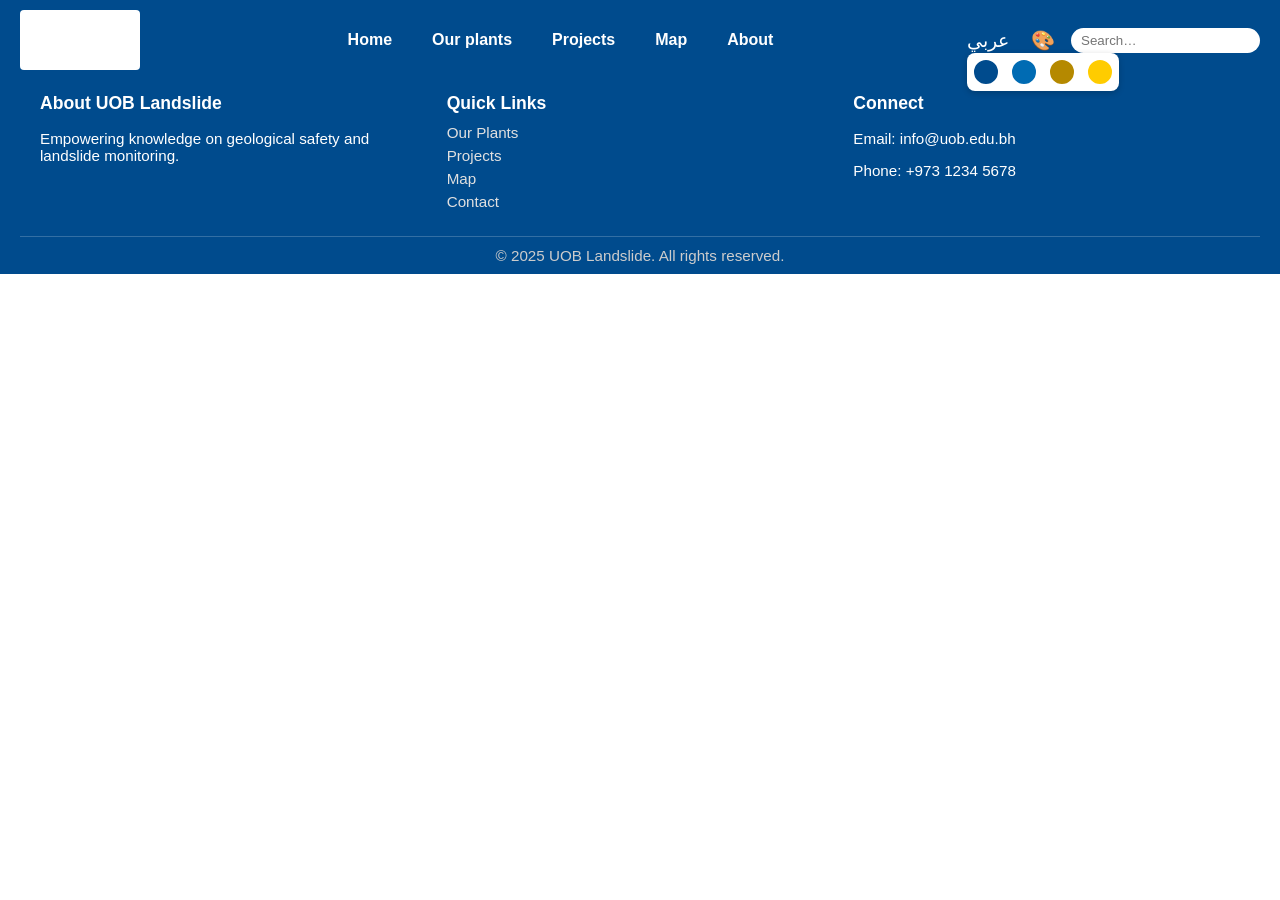
==== about.html @ db5e5511 "nav bar" ====
<!DOCTYPE html>
<html lang="en">
<head>
    <meta charset="UTF-8">
    <meta name="viewport" content="width=device-width, initial-scale=1.0">
    <title>About</title>
    <link rel="stylesheet" href="styles.css">
</head>
<body>
    <nav>
    <div class="logo-space" title="Logo"></div>
    <ul>
      <li><a href="home.html">Home</a></li>
      <li><a href="ourPlants.html">Our plants</a></li>
      <li><a href="projects.html">Projects</a></li>
      <li><a href="map.html">Map</a></li>
      <li><a href="about.html">About</a></li>
    </ul>
    <div class="controls">
      <button class="arabic-btn" onclick="translate()">عربي</button>
      <div class="dropdown">
        <button class="theme-btn" id="theme-btn">🎨</button>
        <div class="theme-picker" id="theme-picker">
          <div class="theme-option" data-theme="default"></div>
          <div class="theme-option" data-theme="dark"></div>
          <div class="theme-option" data-theme="solar"></div>
          <div class="theme-option" data-theme="highcontrast"></div>
        </div>
      </div>
      <input type="search" placeholder="Search…">
    </div>
  </nav>


  <footer>
    <div class="footer-container">
      <div class="footer-column">
        <h4>About UOB Landslide</h4>
        <p>Empowering knowledge on geological safety and landslide monitoring.</p>
      </div>
      <div class="footer-column">
        <h4>Quick Links</h4>
        <ul>
          <li><a href="#">Our Plants</a></li>
          <li><a href="#">Projects</a></li>
          <li><a href="#">Map</a></li>
          <li><a href="#">Contact</a></li>
        </ul>
      </div>
      <div class="footer-column">
        <h4>Connect</h4>
        <p>Email: info@uob.edu.bh</p>
        <p>Phone: +973 1234 5678</p>
      </div>
    </div>
    <div class="footer-bottom">
      &copy; 2025 UOB Landslide. All rights reserved.
    </div>
  </footer>
</body>
</html>
---- styles.css ----
:root {
  --bg:#fff; --fg:#000; --accent:#004b8d; --font:Arial, sans-serif;
}
[data-theme="dark"] {
  --bg:#1e1e1e; --fg:#f1f1f1; --accent:#006bb3; --font:'Segoe UI',sans-serif;
}
[data-theme="solar"] {
  --bg:#fdf6e3; --fg:#657b83; --accent:#b58900; --font:Georgia, serif;
}
[data-theme="highcontrast"] {
  --bg:#000; --fg:#fff; --accent:#ffcc00; --font:Verdana, sans-serif;
}

body {
  margin:0;
  font-family:var(--font);
  background:var(--bg);
  color:var(--fg);
}

nav {
  position:fixed;
  top:0; left:0; right:0;
  background:var(--accent);
  padding:10px 20px;
  display:flex;
  align-items:center;
  z-index:100;
}

.logo-space {
  width:120px; height:60px;
  background:#fff;
  border-radius:4px;
  margin-right:20px;
}

nav ul {
  flex:1;
  display:flex;
  justify-content:center;
  gap:40px;
  margin:0;
  padding:0;
  list-style:none;
}

nav a {
  color:#fff;
  text-decoration:none;
  font-weight:bold;
}

.controls {
  display:flex;
  align-items:center;
  gap:10px;
}

.dropdown {
  position:relative;
}

.arabic-btn, .theme-btn {
  background:none;
  border:none;
  color:#fff;
  font-size:1.2rem;
  cursor:pointer;
}

.theme-picker {
  display:none;
  position:absolute;
  top:100%;
  left:50%;
  transform:translateX(-50%);
  background:#fff;
  padding:5px;
  border-radius:8px;
  box-shadow:0 2px 6px rgba(0,0,0,0.2);
  gap:10px;
  white-space:nowrap;
  display:flex;
  z-index:999;
}

.theme-picker.active {
  display:flex;
}

.theme-option {
  width:24px; height:24px;
  border-radius:50%;
  cursor:pointer;
  border:2px solid #fff;
}
.theme-option[data-theme="default"] { background:#004b8d; }
.theme-option[data-theme="dark"] { background:#006bb3; }
.theme-option[data-theme="solar"] { background:#b58900; }
.theme-option[data-theme="highcontrast"] { background:#ffcc00; }

.controls input[type="search"] {
  padding:5px 10px;
  border:none;
  border-radius:20px;
}

header {
  position:relative;
  height:90vh;
  margin-top:60px;
  overflow:hidden;
}
header::before {
  content:"";
  position:absolute;
  left:0; top:0; bottom:0;
  width:8px;
  background:var(--accent);
}
.slide {
  position:absolute;
  top:0; left:0;
  width:100%; height:100%;
  background-size:cover;
  background-position:center;
  opacity:0;
  transition:opacity 1s ease;
  display:flex;
  align-items:flex-end;
  justify-content:flex-end;
}
.slide.active {
  opacity:1;
}
.slide .text {
  margin:20px;
  color:#fff;
  font-size:2rem;
  border-radius:4px;
  text-shadow:0 0 3px rgba(0,0,0,0.5);
}

main {
  padding:20px;
}

@media(max-width:768px) {
  nav ul {
    gap:20px;
    flex-wrap:wrap;
  }
  .slide .text {
    font-size:1.5rem;
  }
}

footer {
  background: var(--accent);
  color: #fff;
  padding: 30px 20px 10px;
  margin-top: 40px;
  font-size: 0.95rem;
}
.footer-container {
  display: flex;
  flex-wrap: wrap;
  justify-content: space-between;
  gap: 20px;
  max-width: 1200px;
  margin: auto;
}
.footer-column {
  flex: 1 1 200px;
}
.footer-column h4 {
  margin-bottom: 10px;
  font-size: 1.1rem;
  color: #fff;
}
.footer-column ul {
  list-style: none;
  padding: 0;
  margin: 0;
}
.footer-column ul li {
  margin-bottom: 6px;
}
.footer-column ul li a {
  color: #e0e0e0;
  text-decoration: none;
}
.footer-column ul li a:hover {
  text-decoration: underline;
}
.footer-bottom {
  text-align: center;
  margin-top: 20px;
  border-top: 1px solid #ffffff33;
  padding-top: 10px;
  color: #ccc;
}
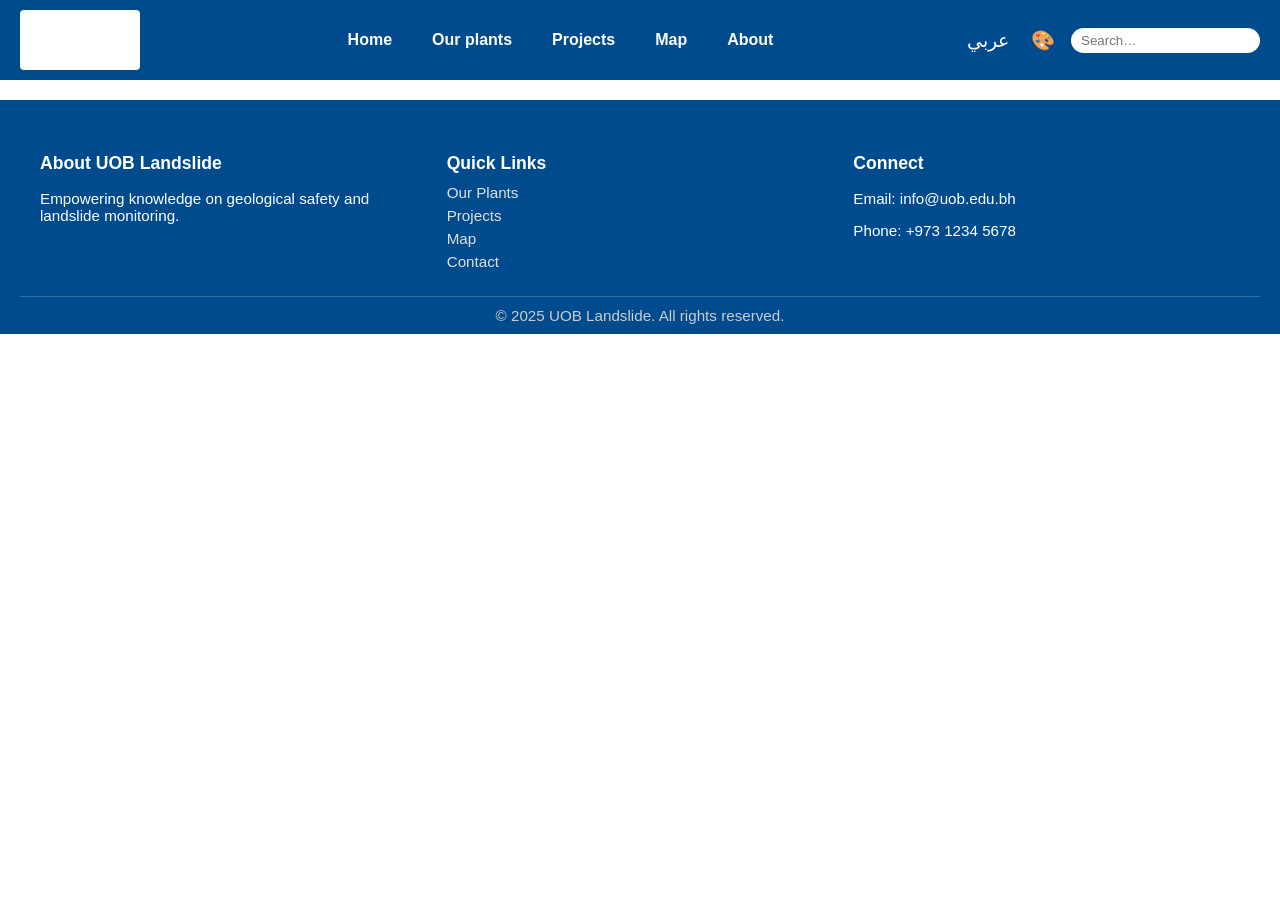
==== commit c9186241: "pages" ====
--- a/about.html
+++ b/about.html
@@ -1,13 +1,13 @@
 <!DOCTYPE html>
-<html lang="en">
+<html lang="en" data-theme="default">
 <head>
-    <meta charset="UTF-8">
-    <meta name="viewport" content="width=device-width, initial-scale=1.0">
-    <title>About</title>
-    <link rel="stylesheet" href="styles.css">
+  <meta charset="UTF-8" />
+  <meta name="viewport" content="width=device-width,initial-scale=1" />
+  <title>UOB Landslide</title>
+  <link rel="stylesheet" href="styles.css">
 </head>
 <body>
-    <nav>
+  <nav>
     <div class="logo-space" title="Logo"></div>
     <ul>
       <li><a href="home.html">Home</a></li>
@@ -30,7 +30,46 @@
       <input type="search" placeholder="Search…">
     </div>
   </nav>
+ 
+  <script>
 
+    // Theme dropdown behavior
+    const btn = document.getElementById('theme-btn');
+    const picker = document.getElementById('theme-picker');
+
+    if (btn && picker) {
+      btn.addEventListener('click', e => {
+        e.stopPropagation();
+        picker.classList.toggle('active');
+      });
+
+      document.addEventListener('click', e => {
+        if (!e.target.closest('.dropdown')) {
+          picker.classList.remove('active');
+        }
+      });
+
+      picker.addEventListener('click', e => {
+        const t = e.target.dataset.theme;
+        if (t) {
+          document.documentElement.setAttribute('data-theme', t);
+          localStorage.setItem('theme', t);
+          picker.classList.remove('active');
+        }
+      });
+    }
+
+    // Apply saved theme on load
+    window.addEventListener('DOMContentLoaded', () => {
+      const saved = localStorage.getItem('theme') || 'default';
+      document.documentElement.setAttribute('data-theme', saved);
+    });
+
+    // Placeholder translation logic
+    function translate() {
+      alert('Arabic translation logic goes here.');
+    }
+  </script>
 
   <footer>
     <div class="footer-container">
@@ -57,5 +96,6 @@
       &copy; 2025 UOB Landslide. All rights reserved.
     </div>
   </footer>
+
 </body>
-</html>+</html>
--- a/styles.css
+++ b/styles.css
@@ -1,168 +1,284 @@
 :root {
-  --bg:#fff; --fg:#000; --accent:#004b8d; --font:Arial, sans-serif;
-}
+  --bg: #fff;
+  --fg: #000;
+  --accent: #004b8d;
+  --font: Arial, sans-serif;
+}
+
 [data-theme="dark"] {
-  --bg:#1e1e1e; --fg:#f1f1f1; --accent:#006bb3; --font:'Segoe UI',sans-serif;
-}
+  --bg: #1e1e1e;
+  --fg: #f1f1f1;
+  --accent: #006bb3;
+  --font: 'Segoe UI', sans-serif;
+}
+
 [data-theme="solar"] {
-  --bg:#fdf6e3; --fg:#657b83; --accent:#b58900; --font:Georgia, serif;
-}
+  --bg: #fdf6e3;
+  --fg: #657b83;
+  --accent: #b58900;
+  --font: Georgia, serif;
+}
+
 [data-theme="highcontrast"] {
-  --bg:#000; --fg:#fff; --accent:#ffcc00; --font:Verdana, sans-serif;
+  --bg: #000;
+  --fg: #fff;
+  --accent: #ffcc00;
+  --font: Verdana, sans-serif;
 }
 
 body {
-  margin:0;
-  font-family:var(--font);
-  background:var(--bg);
-  color:var(--fg);
+  margin: 0;
+  font-family: var(--font);
+  background: var(--bg);
+  color: var(--fg);
 }
 
 nav {
-  position:fixed;
-  top:0; left:0; right:0;
-  background:var(--accent);
-  padding:10px 20px;
-  display:flex;
-  align-items:center;
-  z-index:100;
+  position: fixed;
+  top: 0;
+  left: 0;
+  right: 0;
+  background: var(--accent);
+  padding: 10px 20px;
+  display: flex;
+  align-items: center;
+  z-index: 100;
 }
 
 .logo-space {
-  width:120px; height:60px;
-  background:#fff;
-  border-radius:4px;
-  margin-right:20px;
+  width: 120px;
+  height: 60px;
+  background: #fff;
+  border-radius: 4px;
+  margin-right: 20px;
 }
 
 nav ul {
-  flex:1;
-  display:flex;
-  justify-content:center;
-  gap:40px;
-  margin:0;
-  padding:0;
-  list-style:none;
+  flex: 1;
+  display: flex;
+  justify-content: center;
+  gap: 40px;
+  margin: 0;
+  padding: 0;
+  list-style: none;
 }
 
 nav a {
-  color:#fff;
-  text-decoration:none;
-  font-weight:bold;
+  color: #fff;
+  text-decoration: none;
+  font-weight: bold;
 }
 
 .controls {
-  display:flex;
-  align-items:center;
-  gap:10px;
+  display: flex;
+  align-items: center;
+  gap: 10px;
 }
 
 .dropdown {
-  position:relative;
-}
-
-.arabic-btn, .theme-btn {
-  background:none;
-  border:none;
-  color:#fff;
-  font-size:1.2rem;
-  cursor:pointer;
+  position: relative;
+}
+
+.arabic-btn,
+.theme-btn {
+  background: none;
+  border: none;
+  color: #fff;
+  font-size: 1.2rem;
+  cursor: pointer;
 }
 
 .theme-picker {
-  display:none;
-  position:absolute;
-  top:100%;
-  left:50%;
-  transform:translateX(-50%);
-  background:#fff;
-  padding:5px;
-  border-radius:8px;
-  box-shadow:0 2px 6px rgba(0,0,0,0.2);
-  gap:10px;
-  white-space:nowrap;
-  display:flex;
-  z-index:999;
+  display: none;
+  position: absolute;
+  top: 100%;
+  left: 50%;
+  transform: translateX(-50%);
+  background: #fff;
+  padding: 5px;
+  border-radius: 8px;
+  box-shadow: 0 2px 6px rgba(0, 0, 0, 0.2);
+  gap: 10px;
+  white-space: nowrap;
+  z-index: 999;
 }
 
 .theme-picker.active {
-  display:flex;
+  display: flex;
 }
 
 .theme-option {
-  width:24px; height:24px;
-  border-radius:50%;
-  cursor:pointer;
-  border:2px solid #fff;
-}
-.theme-option[data-theme="default"] { background:#004b8d; }
-.theme-option[data-theme="dark"] { background:#006bb3; }
-.theme-option[data-theme="solar"] { background:#b58900; }
-.theme-option[data-theme="highcontrast"] { background:#ffcc00; }
+  width: 24px;
+  height: 24px;
+  border-radius: 50%;
+  cursor: pointer;
+  border: 2px solid #fff;
+}
+
+.theme-option[data-theme="default"] {
+  background: #004b8d;
+}
+.theme-option[data-theme="dark"] {
+  background: #006bb3;
+}
+.theme-option[data-theme="solar"] {
+  background: #b58900;
+}
+.theme-option[data-theme="highcontrast"] {
+  background: #ffcc00;
+}
 
 .controls input[type="search"] {
-  padding:5px 10px;
-  border:none;
-  border-radius:20px;
+  padding: 5px 10px;
+  border: none;
+  border-radius: 20px;
 }
 
 header {
-  position:relative;
-  height:90vh;
-  margin-top:60px;
-  overflow:hidden;
-}
+  position: relative;
+  height: 90vh;
+  margin-top: 60px;
+  overflow: hidden;
+}
+
 header::before {
-  content:"";
-  position:absolute;
-  left:0; top:0; bottom:0;
-  width:8px;
-  background:var(--accent);
-}
+  content: "";
+  position: absolute;
+  left: 0;
+  top: 0;
+  bottom: 0;
+  width: 8px;
+  background: var(--accent);
+}
+
 .slide {
-  position:absolute;
-  top:0; left:0;
-  width:100%; height:100%;
-  background-size:cover;
-  background-position:center;
-  opacity:0;
-  transition:opacity 1s ease;
-  display:flex;
-  align-items:flex-end;
-  justify-content:flex-end;
-}
+  position: absolute;
+  top: 0;
+  left: 0;
+  width: 100%;
+  height: 100%;
+  background-size: cover;
+  background-position: center;
+  opacity: 0;
+  transition: opacity 1s ease;
+  display: flex;
+  align-items: flex-end;
+  justify-content: flex-end;
+}
+
 .slide.active {
-  opacity:1;
-}
+  opacity: 1;
+}
+
 .slide .text {
-  margin:20px;
-  color:#fff;
-  font-size:2rem;
-  border-radius:4px;
-  text-shadow:0 0 3px rgba(0,0,0,0.5);
+  margin: 20px;
+  color: #fff;
+  font-size: 2rem;
+  border-radius: 4px;
+  text-shadow: 0 0 3px rgba(0, 0, 0, 0.5);
 }
 
 main {
-  padding:20px;
-}
-
-@media(max-width:768px) {
+  padding: 20px;
+}
+
+@media (max-width: 768px) {
   nav ul {
-    gap:20px;
-    flex-wrap:wrap;
+    gap: 20px;
+    flex-wrap: wrap;
   }
   .slide .text {
-    font-size:1.5rem;
-  }
+    font-size: 1.5rem;
+  }
+}
+
+/* Carousel styles */
+.carousel-container {
+  overflow: hidden;
+  width: 100%;
+  background: var(--bg);
+  padding: 20px 0;
+  margin-top: 40px;
+}
+
+.carousel-wrapper {
+  display: flex;
+}
+
+.carousel-track {
+  display: flex;
+  width: max-content;
+  animation: scrollLeft 40s linear infinite;
+}
+
+.carousel-track img {
+  width: 240px;
+  height: 290px;
+  object-fit: cover;
+  border-radius: 12px;
+  margin-right: 30px;
+}
+
+@keyframes scrollLeft {
+  0% {
+    transform: translateX(0);
+  }
+  100% {
+    transform: translateX(-50%);
+  }
+}
+
+@media (max-width: 768px) {
+  .carousel-track img {
+    width: 240px;
+    height: 160px;
+  }
+}
+
+#hero {
+  position: relative; /* Ensure child absolute positions work */
+  /*height: 400px;        or however tall your header is */
+  overflow: hidden;
+}
+
+.slide {
+  position: absolute;
+  width: 100%;
+  height: 100%;
+  background-size: cover;
+  background-position: center;
+  opacity: 0;
+  transition: opacity 1s ease;
+}
+
+.slide.active {
+  opacity: 1;
+  z-index: 1;
+}
+
+.overlay-square {
+  position: absolute;
+  top: 50%;     /* center vertically */
+  left: -15%;    /* center horizontally */
+  width: 650px;
+  height: 210px;
+  background-color: #004b8d;
+  opacity: 0.6; 
+  border-radius: 30px;
+  transform: translate(20%, -50%); /* shift right from center */
+  z-index: 5; /* above slides */
+  pointer-events: none; /* so it doesn’t block interactions */
+  
 }
 
 footer {
   background: var(--accent);
   color: #fff;
   padding: 30px 20px 10px;
-  margin-top: 40px;
+  margin-top: 100px;
   font-size: 0.95rem;
 }
+
 .footer-container {
   display: flex;
   flex-wrap: wrap;
@@ -171,29 +287,36 @@
   max-width: 1200px;
   margin: auto;
 }
+
 .footer-column {
   flex: 1 1 200px;
 }
+
 .footer-column h4 {
   margin-bottom: 10px;
   font-size: 1.1rem;
   color: #fff;
 }
+
 .footer-column ul {
   list-style: none;
   padding: 0;
   margin: 0;
 }
+
 .footer-column ul li {
   margin-bottom: 6px;
 }
+
 .footer-column ul li a {
   color: #e0e0e0;
   text-decoration: none;
 }
+
 .footer-column ul li a:hover {
   text-decoration: underline;
 }
+
 .footer-bottom {
   text-align: center;
   margin-top: 20px;
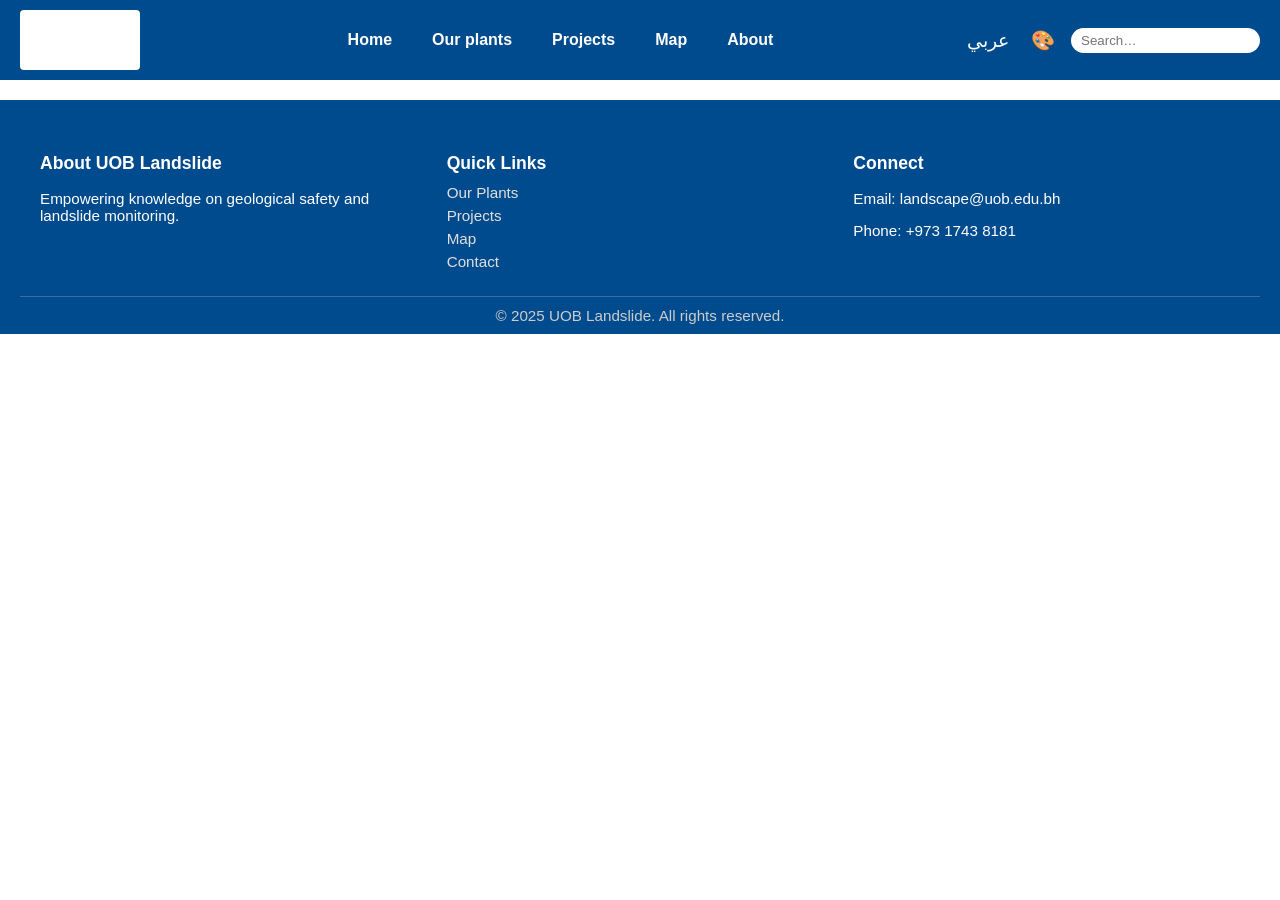
==== commit 19d626a0: "contact info" ====
--- a/about.html
+++ b/about.html
@@ -88,8 +88,8 @@
       </div>
       <div class="footer-column">
         <h4>Connect</h4>
-        <p>Email: info@uob.edu.bh</p>
-        <p>Phone: +973 1234 5678</p>
+        <p>Email: landscape@uob.edu.bh</p>
+        <p>Phone: +973 1743 8181</p>
       </div>
     </div>
     <div class="footer-bottom">
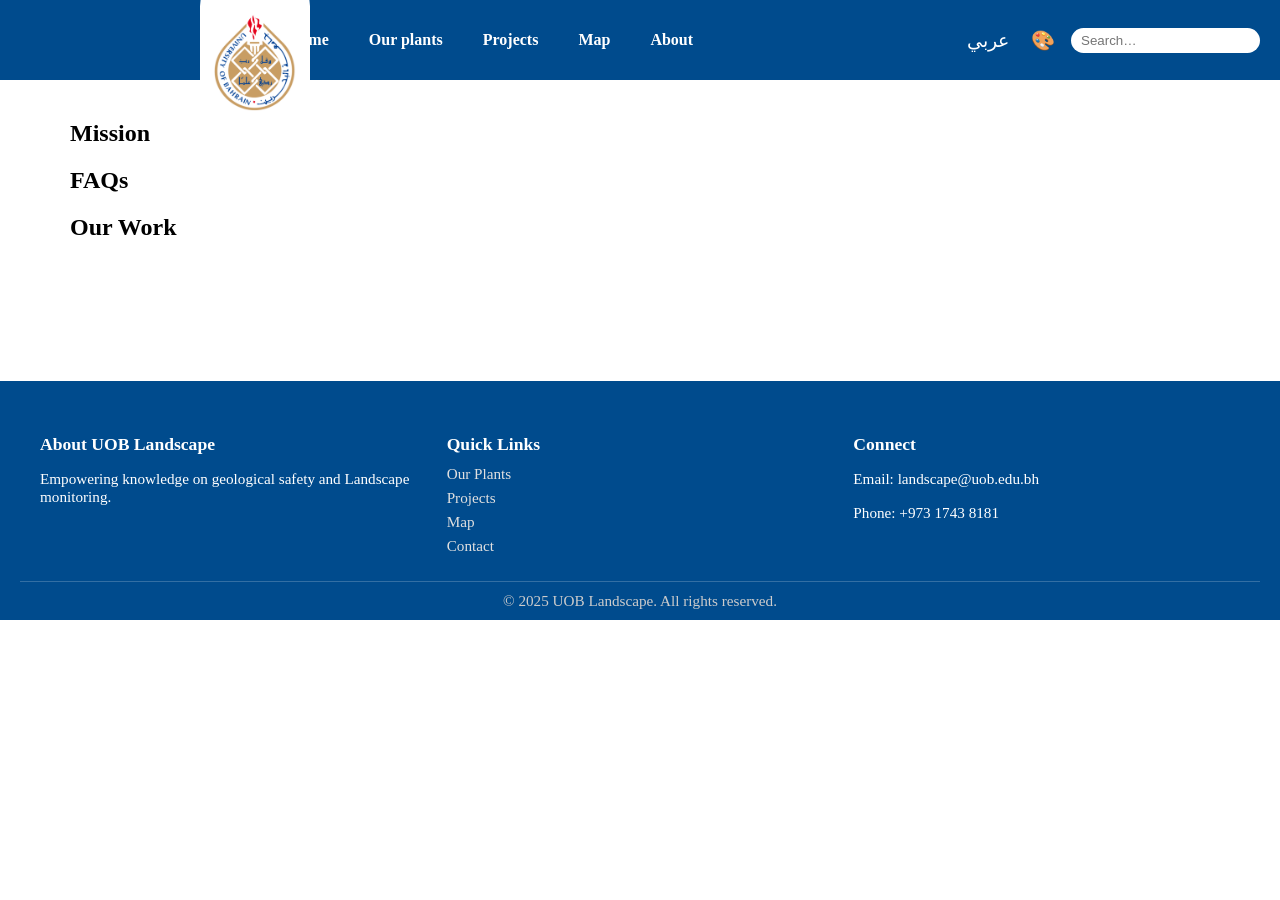
==== commit 32fd006d: "Little fix" ====
--- a/about.html
+++ b/about.html
@@ -3,12 +3,14 @@
 <head>
   <meta charset="UTF-8" />
   <meta name="viewport" content="width=device-width,initial-scale=1" />
-  <title>UOB Landslide</title>
+  <title>UOB Landscape</title>
   <link rel="stylesheet" href="styles.css">
 </head>
 <body>
-  <nav>
-    <div class="logo-space" title="Logo"></div>
+  <div class="logo-space" title="Logo">
+    <img src="UOB-new-logo.png" alt="University of Bahrain" />
+  </div>
+    <nav>
     <ul>
       <li><a href="home.html">Home</a></li>
       <li><a href="ourPlants.html">Our plants</a></li>
@@ -30,7 +32,14 @@
       <input type="search" placeholder="Search…">
     </div>
   </nav>
- 
+  <main>
+    <section class="about-layout">
+      <h2>Mission</h2>
+      <h2>FAQs</h2>
+      <h2>Our Work</h2>  
+    </section>
+    
+  </main>
   <script>
 
     // Theme dropdown behavior
@@ -74,8 +83,8 @@
   <footer>
     <div class="footer-container">
       <div class="footer-column">
-        <h4>About UOB Landslide</h4>
-        <p>Empowering knowledge on geological safety and landslide monitoring.</p>
+        <h4>About UOB Landscape</h4>
+        <p>Empowering knowledge on geological safety and Landscape monitoring.</p>
       </div>
       <div class="footer-column">
         <h4>Quick Links</h4>
@@ -93,7 +102,7 @@
       </div>
     </div>
     <div class="footer-bottom">
-      &copy; 2025 UOB Landslide. All rights reserved.
+      &copy; 2025 UOB Landscape. All rights reserved.
     </div>
   </footer>
 
--- a/styles.css
+++ b/styles.css
@@ -2,14 +2,14 @@
   --bg: #fff;
   --fg: #000;
   --accent: #004b8d;
-  --font: Arial, sans-serif;
+  --font: Georgia, serif;
 }
 
 [data-theme="dark"] {
   --bg: #1e1e1e;
   --fg: #f1f1f1;
   --accent: #006bb3;
-  --font: 'Segoe UI', sans-serif;
+  --font: Georgia, serif;
 }
 
 [data-theme="solar"] {
@@ -23,7 +23,7 @@
   --bg: #000;
   --fg: #fff;
   --accent: #ffcc00;
-  --font: Verdana, sans-serif;
+  --font: Georgia, serif;
 }
 
 body {
@@ -35,6 +35,7 @@
 
 nav {
   position: fixed;
+  height: 60px;
   top: 0;
   left: 0;
   right: 0;
@@ -46,11 +47,27 @@
 }
 
 .logo-space {
-  width: 120px;
-  height: 60px;
+  position: fixed;
+  top: -29px;
+  left: 200px;
+  width: 100px;       /* Slightly wider than image */
+  height: 150px;      /* Slightly taller than image */
   background: #fff;
-  border-radius: 4px;
+  border-radius: 35px;
   margin-right: 20px;
+  display: flex;
+  align-items: center;
+  justify-content: center;
+  padding: 5px; 
+  z-index: 999;
+}
+
+.logo-space img {
+  position: absolute;
+  bottom: 20px; /* Push image to bottom */
+  max-width: 75%;
+  max-height: 75%;
+  border-radius: 15px;
 }
 
 nav ul {
@@ -134,10 +151,37 @@
   border-radius: 20px;
 }
 
+.search-bar {
+  text-align: center;
+  margin-bottom: 50px;
+}
+
+.search-input-wrapper {
+  display: inline-flex;
+  align-items: center;
+  position: relative;
+}
+
+.search-icon {
+  position: absolute;
+  left: 12px;
+  font-size: 1.1rem;
+  color: #888;
+  pointer-events: none;
+}
+
+.search-input-wrapper input[type="text"] {
+  padding: 10px 16px 10px 36px; /* left padding for icon */
+  width: 300px;
+  font-size: 1rem;
+  border-radius: 20px;
+  border: 1px solid #ccc;
+  outline: none;
+}
+
 header {
   position: relative;
   height: 90vh;
-  margin-top: 60px;
   overflow: hidden;
 }
 
@@ -211,12 +255,41 @@
   animation: scrollLeft 40s linear infinite;
 }
 
-.carousel-track img {
+.carousel-item{
+  width: 240px;
+  margin-right: 30px;
+  text-align: center;
+}
+
+.carousel-item a {
+  text-decoration: none;
+  color: inherit;
+  display: block;
+}
+
+.carousel-title {
+  font-size: 1rem;
+  font-weight: 600;
+  margin-bottom: 8px;
+  padding: 8px;
+  text-align: center;
+  color: var(--fg); /* or any color like #333 */
+  display: block;
+}
+
+.carousel-item img {
   width: 240px;
   height: 290px;
   object-fit: cover;
   border-radius: 12px;
+  box-shadow: 0 25px 50px -12px rgba(0, 0, 0, 0.25);
   margin-right: 30px;
+  transition: transform 0.7s ease; /* Smooth transition */
+}
+
+.carousel-item img:hover {
+  /* transform: translateY(-9px); */
+  transform: scale(1.05); /* Zoom in slightly on hover */
 }
 
 @keyframes scrollLeft {
@@ -237,7 +310,7 @@
 
 #hero {
   position: relative; /* Ensure child absolute positions work */
-  /*height: 400px;        or however tall your header is */
+  height: 615px;       /* or however tall your header is */
   overflow: hidden;
 }
 
@@ -258,17 +331,371 @@
 
 .overlay-square {
   position: absolute;
-  top: 50%;     /* center vertically */
+  top: 55%;     /* center vertically */
   left: -15%;    /* center horizontally */
   width: 650px;
   height: 210px;
-  background-color: #004b8d;
+  background-color: var(--accent);
   opacity: 0.6; 
   border-radius: 30px;
   transform: translate(20%, -50%); /* shift right from center */
   z-index: 5; /* above slides */
+  display: flex; /* NEW: to center content */
+  justify-content: center;
+  align-items: center;
   pointer-events: none; /* so it doesn’t block interactions */
   
+}
+
+.overlay-label {
+  color: white;
+  font-family: var(--font);
+  font-size: 2.1rem;
+  font-weight: bold;
+  text-align: left;
+  margin-left: 170px;
+  /* padding-right: 20px;  */
+  text-shadow: 0 0 5px rgba(0,0,0,0.5);
+}
+
+.container {
+  max-width: 1200px;
+  margin: 0 auto;
+  margin-top: 60px;
+}
+ 
+.slider-container {
+  position: relative;
+  width: 50%;
+  height: 400px;
+  overflow: hidden;
+  border-radius: 16px;
+  box-shadow: 0 25px 50px -12px rgba(0, 0, 0, 0.25);
+  cursor: col-resize;
+  user-select: none;
+}
+ 
+.before-image, .after-image {
+  position: absolute;
+  top: 0;
+  left: 0;
+  width: 100%;
+  height: 100%;
+}
+ 
+.before-image img, .after-image img {
+  width: 100%;
+  height: 100%;
+  object-fit: cover;
+  pointer-events: none;
+  user-select: none;
+  -webkit-user-drag: none;
+}
+ 
+.after-image {
+  clip-path: polygon(50% 0%, 100% 0%, 100% 100%, 50% 100%);
+  transition: clip-path 0.1s ease-out;
+}
+ 
+.label {
+  position: absolute;
+  top: 24px;
+  padding: 8px 16px;
+  border-radius: 24px;
+  font-weight: 600;
+  font-size: 18px;
+  backdrop-filter: blur(8px);
+  z-index: 20;
+}
+ 
+.before-label {
+  left: 24px;
+  background-color: rgba(0, 0, 0, 0.6);
+  color: white;
+}
+ 
+.after-label {
+  right: 24px;
+  background-color: rgba(16, 185, 129, 0.9);
+  color: white;
+}
+ 
+.slider-line {
+  position: absolute;
+  top: 0;
+  bottom: 0;
+  width: 2px;
+  background-color: white;
+  box-shadow: 0 0 20px rgba(0, 0, 0, 0.3);
+  left: 50%;
+  transform: translateX(-50%);
+  z-index: 30;
+  transition: left 0.1s ease-out;
+}
+ 
+.slider-handle {
+  position: absolute;
+  top: 50%;
+  left: 50%;
+  transform: translate(-50%, -50%);
+  width: 48px;
+  height: 48px;
+  background-color: white;
+  border-radius: 50%;
+  box-shadow: 0 10px 25px rgba(0, 0, 0, 0.2);
+  display: flex;
+  align-items: center;
+  justify-content: center;
+  cursor: grab;
+  transition: transform 0.2s ease;
+}
+ 
+.slider-handle:hover {
+  transform: translate(-50%, -50%) scale(1.1);
+}
+ 
+.slider-handle:active {
+  cursor: grabbing;
+}
+ 
+.slider-handle::before,
+.slider-handle::after {
+  content: '';
+  position: absolute;
+  width: 8px;
+  height: 8px;
+  border: solid #666;
+}
+ 
+.slider-handle::before {
+  border-width: 0 0 2px 2px;
+  transform: rotate(45deg);
+  left: 12px;
+}
+ 
+.slider-handle::after {
+  border-width: 2px 2px 0 0;
+  transform: rotate(45deg);
+  right: 12px;
+}
+ 
+.instructions {
+  position: absolute;
+  bottom: 24px;
+  left: 50%;
+  transform: translateX(-50%);
+  background-color: rgba(0, 0, 0, 0.6);
+  backdrop-filter: blur(8px);
+  color: white;
+  padding: 8px 16px;
+  border-radius: 24px;
+  font-size: 14px;
+  opacity: 0.8;
+  z-index: 20;
+}
+ 
+.content {
+  margin-top: 48px;
+  text-align: center;
+}
+ 
+.content h2 {
+  font-size: 36px;
+  font-weight: bold;
+  color: #1f2937;
+  margin-bottom: 16px;
+}
+ 
+.content p {
+  color: #6b7280;
+  font-size: 18px;
+  max-width: 800px;
+  margin: 0 auto;
+  line-height: 1.6;
+}
+ 
+@media (max-width: 768px) {
+  .slider-container {
+    height: 400px;
+    border-radius: 12px;
+  }
+
+  .label {
+    font-size: 16px;
+    padding: 6px 12px;
+    top: 16px;
+  }
+
+  .before-label {
+    left: 16px;
+  }
+
+  .after-label {
+    right: 16px;
+  }
+
+  .slider-handle {
+    width: 40px;
+    height: 40px;
+  }
+
+  .content h2 {
+    font-size: 28px;
+  }
+
+  .content p {
+    font-size: 16px;
+  }
+
+  .instructions {
+    bottom: 16px;
+    font-size: 12px;
+  }
+}
+ /* Projects-specific sub-navigation with underline effect */
+.projects-subnav {
+  position: fixed;
+  height: 35px;
+  top: 60px;
+  /* left: 0;
+  right: 0; */
+  font-size: 14px;
+  background: var(--accent);
+  z-index: 90;
+}
+.projects-subnav ul {
+  margin: 0;
+  padding: 0;
+  /* left: 20px; */
+  display: flex;
+  justify-content: center;
+  gap: 40px;
+  list-style: none;
+}
+.projects-subnav a {
+  display: block;
+  padding-left: 0px;
+  color: #fff;
+  text-decoration: none;
+  font-weight: bold;
+  border-bottom: 3px solid transparent;
+}
+.projects-subnav a:hover {
+  border-bottom: 3px solid rgba(255,255,255,0.7);
+}
+.projects-subnav a.active {
+  border-bottom: 3px solid #fff;
+}
+
+/* Hide both sections by default, shown via JS */
+.projects-section {
+  display: none;
+  padding: 80px 20px 20px; /* account for fixed nav + subnav */
+}
+
+.projects-section h1{
+  margin-top: 50px;
+  text-align: center;
+}
+
+/* Projects-specific sub-navigation */
+.projects-subnav {
+  position: fixed;
+  top: 60px;
+  left: 0;
+  right: 0;
+  background: var(--accent);
+  z-index: 90;
+}
+
+.projects-subnav ul {
+  margin: 0;
+  padding: 0;
+  list-style: none;
+  display: flex;
+  justify-content: center;
+  gap: 40px;
+}
+
+.projects-subnav a {
+  display: block;
+  padding: 10px 20px;
+  color: #fff;
+  text-decoration: none;
+  font-weight: bold;
+}
+
+.projects-subnav a:hover,
+.projects-subnav a.active {
+  /* background: var(--fg); */
+  color: var(--bg);
+  border-radius: 4px;
+}
+
+.grid-section {
+  padding: 100px 20px;
+  max-width: 1200px;
+  margin: 0 auto;
+}
+
+.grid-container {
+  display: grid;
+  grid-template-columns: repeat(3, 1fr); /* 3 columns */
+  margin: 0 auto;
+  gap: 40px;
+  width: 1000px;
+  height: 800px;
+}
+
+.grid-item {
+  background-color: var(--bg);
+  border: 1px solid #ddd;
+  border-radius: 12px;
+  box-shadow: 0 4px 10px rgba(0, 0, 0, 0.08);
+  overflow: hidden;
+  transition: transform 0.7s ease;
+  text-align: center;
+  padding: 10px;
+
+  display: flex;
+  flex-direction: column;
+  justify-content: space-between; /* pushes text to the bottom */
+  height: 100%; /* ensure it fills the container height */
+}
+
+.grid-item:hover {
+  transform: translateY(-7px);
+  /*transform: scale(1.05);  Zoom in slightly on hover */
+}
+
+.grid-item img {
+  width: 100%;
+  height: 100%;
+  object-fit: cover;
+  /* border-radius: 10px; */
+}
+
+.grid-item h3 {
+  margin-top: 12px;
+  font-size: 1.2rem;
+  color: var(--accent);
+}
+
+.grid-item p {
+  font-size: 0.95rem;
+  color: var(--fg);
+}
+
+.about-layout{
+  margin-top: 100px;
+  margin-left: 50px;
+  /* padding: 70px; */
+}
+
+.plants-layout{
+  text-align: center;
+  margin-top: 30px;
+  margin-left: 50px;
 }
 
 footer {
@@ -323,4 +750,4 @@
   border-top: 1px solid #ffffff33;
   padding-top: 10px;
   color: #ccc;
-}+}
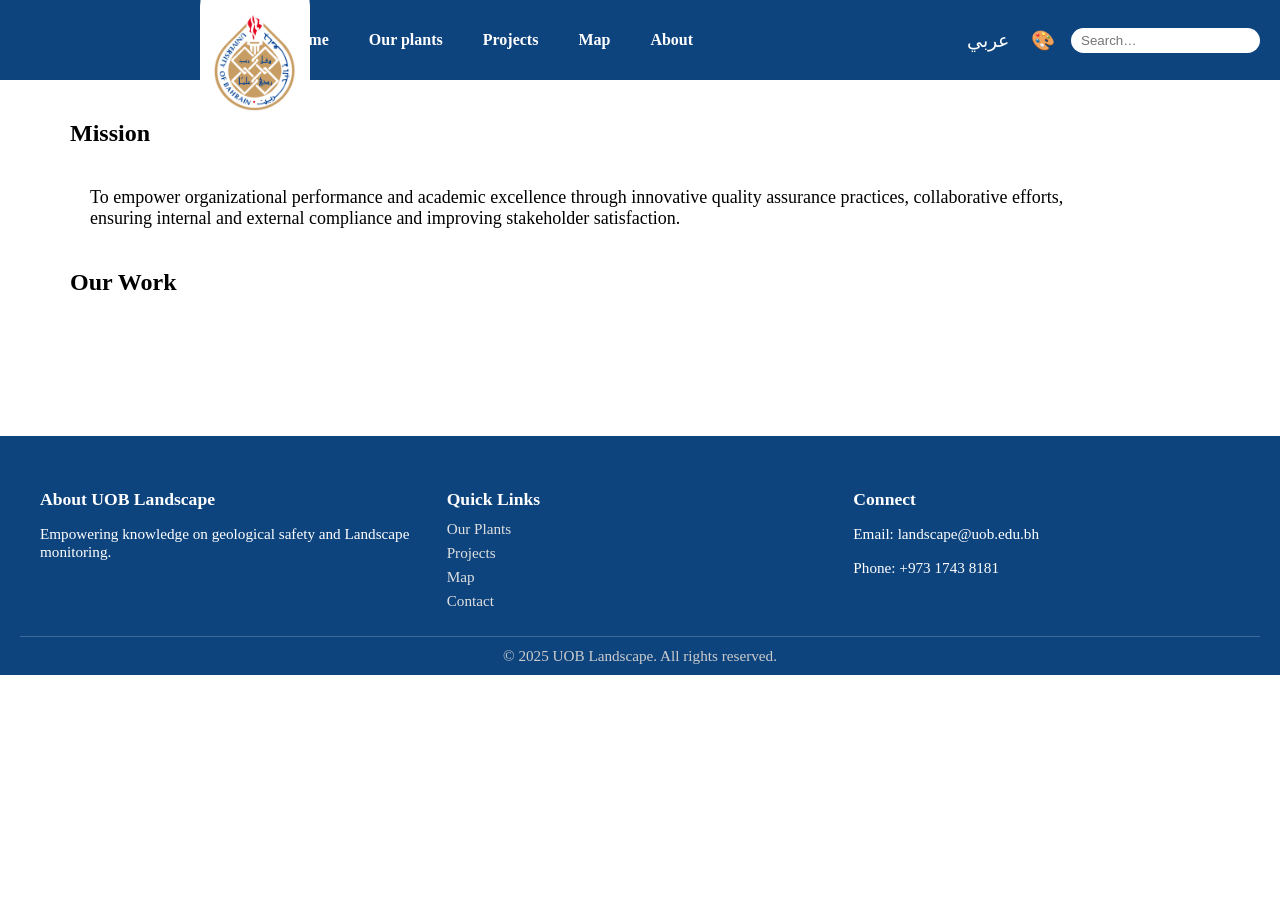
==== commit 3e87d564: "map" ====
--- a/about.html
+++ b/about.html
@@ -35,7 +35,8 @@
   <main>
     <section class="about-layout">
       <h2>Mission</h2>
-      <h2>FAQs</h2>
+      <p>To empower organizational performance and academic excellence through innovative quality assurance practices, collaborative efforts, <br>
+        ensuring internal and external compliance and improving stakeholder satisfaction.</p>
       <h2>Our Work</h2>  
     </section>
     
--- a/styles.css
+++ b/styles.css
@@ -1,13 +1,13 @@
 :root {
   --bg: #fff;
   --fg: #000;
-  --accent: #004b8d;
+  --accent: #0e447e;
   --font: Georgia, serif;
 }
 
 [data-theme="dark"] {
-  --bg: #1e1e1e;
-  --fg: #f1f1f1;
+  --bg: #4b4d50;
+  --fg: #373333;
   --accent: #006bb3;
   --font: Georgia, serif;
 }
@@ -20,9 +20,9 @@
 }
 
 [data-theme="highcontrast"] {
-  --bg: #000;
-  --fg: #fff;
-  --accent: #ffcc00;
+  --bg: #fdf6e3;
+  --fg: #1e1e1e;
+  --accent: #cb9d65;
   --font: Georgia, serif;
 }
 
@@ -31,7 +31,7 @@
   font-family: var(--font);
   background: var(--bg);
   color: var(--fg);
-}
+  }
 
 nav {
   position: fixed;
@@ -117,7 +117,7 @@
   box-shadow: 0 2px 6px rgba(0, 0, 0, 0.2);
   gap: 10px;
   white-space: nowrap;
-  z-index: 999;
+  z-index: 9999;
 }
 
 .theme-picker.active {
@@ -133,7 +133,7 @@
 }
 
 .theme-option[data-theme="default"] {
-  background: #004b8d;
+  background: #1b5098;
 }
 .theme-option[data-theme="dark"] {
   background: #006bb3;
@@ -142,7 +142,7 @@
   background: #b58900;
 }
 .theme-option[data-theme="highcontrast"] {
-  background: #ffcc00;
+  background: #cb9d65;
 }
 
 .controls input[type="search"] {
@@ -153,7 +153,7 @@
 
 .search-bar {
   text-align: center;
-  margin-bottom: 50px;
+  margin-bottom: 30px;
 }
 
 .search-input-wrapper {
@@ -226,6 +226,11 @@
   padding: 20px;
 }
 
+main p {
+  font-size: 18px;
+  padding: 20px;
+}
+
 @media (max-width: 768px) {
   nav ul {
     gap: 20px;
@@ -336,7 +341,7 @@
   width: 650px;
   height: 210px;
   background-color: var(--accent);
-  opacity: 0.6; 
+  opacity: 0.7; 
   border-radius: 30px;
   transform: translate(20%, -50%); /* shift right from center */
   z-index: 5; /* above slides */
@@ -359,139 +364,130 @@
 }
 
 .container {
-  max-width: 1200px;
+  max-width: 1000px;
   margin: 0 auto;
-  margin-top: 60px;
-}
- 
+  margin-top: 30px;
+}
+
 .slider-container {
   position: relative;
-  width: 50%;
-  height: 400px;
+  width: 100%;
+  height: 470px;
   overflow: hidden;
   border-radius: 16px;
   box-shadow: 0 25px 50px -12px rgba(0, 0, 0, 0.25);
+  user-select: none;
   cursor: col-resize;
-  user-select: none;
-}
- 
-.before-image, .after-image {
+}
+
+.image-layer {
   position: absolute;
   top: 0;
   left: 0;
   width: 100%;
   height: 100%;
 }
- 
-.before-image img, .after-image img {
+
+.image-layer img {
   width: 100%;
   height: 100%;
   object-fit: cover;
+  user-select: none;
   pointer-events: none;
-  user-select: none;
-  -webkit-user-drag: none;
-}
- 
-.after-image {
-  clip-path: polygon(50% 0%, 100% 0%, 100% 100%, 50% 100%);
-  transition: clip-path 0.1s ease-out;
-}
- 
+}
+
+.proposal-image { z-index: 0; }
+.after-image { z-index: 10; transition: clip-path 0.1s ease-out; }
+.before-image { z-index: 20; transition: clip-path 0.1s ease-out; }
+
 .label {
   position: absolute;
-  top: 24px;
-  padding: 8px 16px;
-  border-radius: 24px;
-  font-weight: 600;
-  font-size: 18px;
-  backdrop-filter: blur(8px);
-  z-index: 20;
-}
- 
+  bottom: 16px;
+  padding: 8px 14px;
+  border-radius: 20px;
+  color: white;
+  font-weight: bold;
+  font-size: 16px;
+  backdrop-filter: blur(6px);
+  z-index: 10;
+}
+
 .before-label {
-  left: 24px;
-  background-color: rgba(0, 0, 0, 0.6);
-  color: white;
-}
- 
+  background-color: var(--accent);
+  left: 16px;
+}
+
 .after-label {
-  right: 24px;
-  background-color: rgba(16, 185, 129, 0.9);
-  color: white;
-}
- 
+  background-color: var(--accent);
+  left: 50%;
+  transform: translateX(-50%);
+}
+
+.proposal-label {
+  background-color: var(--accent);
+  /* background-color: rgba(74, 140, 96, 0.85); */
+  right: 16px;
+}
+
 .slider-line {
   position: absolute;
   top: 0;
   bottom: 0;
-  width: 2px;
-  background-color: white;
-  box-shadow: 0 0 20px rgba(0, 0, 0, 0.3);
-  left: 50%;
+  width: 3px;
+  background-color: rgb(74, 73, 73);
+  box-shadow: 0 0 10px rgba(0, 0, 0, 0.3);
   transform: translateX(-50%);
-  z-index: 30;
+}
+
+.slider-line-1, .slider-line-2 {
   transition: left 0.1s ease-out;
-}
- 
+  z-index: 40;
+}
+
 .slider-handle {
   position: absolute;
   top: 50%;
-  left: 50%;
+  width: 40px;
+  height: 40px;
+  background-color: rgb(74, 73, 73);
+  border-radius: 50%;
+  box-shadow: 0 4px 12px rgba(0,0,0,0.3);
   transform: translate(-50%, -50%);
-  width: 48px;
-  height: 48px;
-  background-color: white;
-  border-radius: 50%;
-  box-shadow: 0 10px 25px rgba(0, 0, 0, 0.2);
-  display: flex;
-  align-items: center;
-  justify-content: center;
   cursor: grab;
-  transition: transform 0.2s ease;
-}
- 
-.slider-handle:hover {
-  transform: translate(-50%, -50%) scale(1.1);
-}
- 
-.slider-handle:active {
-  cursor: grabbing;
-}
- 
+}
+
 .slider-handle::before,
 .slider-handle::after {
   content: '';
   position: absolute;
+  top: 50%;
   width: 8px;
   height: 8px;
-  border: solid #666;
-}
- 
+  border: solid #f8f9ff;
+  transform: translateY(-50%) rotate(45deg);
+}
+
 .slider-handle::before {
   border-width: 0 0 2px 2px;
-  transform: rotate(45deg);
-  left: 12px;
-}
- 
+  left: 10px;
+}
+
 .slider-handle::after {
   border-width: 2px 2px 0 0;
-  transform: rotate(45deg);
-  right: 12px;
-}
- 
+  right: 10px;
+}
+
 .instructions {
   position: absolute;
-  bottom: 24px;
+  top: 20px;
   left: 50%;
   transform: translateX(-50%);
-  background-color: rgba(0, 0, 0, 0.6);
-  backdrop-filter: blur(8px);
-  color: white;
   padding: 8px 16px;
-  border-radius: 24px;
+  background-color: rgba(0, 0, 0, 0.5);
+  color: #fff;
+  border-radius: 20px;
   font-size: 14px;
-  opacity: 0.8;
-  z-index: 20;
+  z-index: 50;
 }
  
 .content {
@@ -561,17 +557,18 @@
   right: 0; */
   font-size: 14px;
   background: var(--accent);
-  z-index: 90;
-}
+  z-index: 80;
+}
+
 .projects-subnav ul {
   margin: 0;
   padding: 0;
-  /* left: 20px; */
   display: flex;
   justify-content: center;
   gap: 40px;
   list-style: none;
 }
+
 .projects-subnav a {
   display: block;
   padding-left: 0px;
@@ -580,9 +577,11 @@
   font-weight: bold;
   border-bottom: 3px solid transparent;
 }
+
 .projects-subnav a:hover {
   border-bottom: 3px solid rgba(255,255,255,0.7);
 }
+
 .projects-subnav a.active {
   border-bottom: 3px solid #fff;
 }
@@ -632,6 +631,193 @@
   border-radius: 4px;
 }
 
+.filters {
+  text-align: center;
+  margin-bottom: 20px;
+  padding-top: 10px;
+}
+
+.filter-btn {
+  background-color: var(--bg);
+  color: var(--accent);
+  border: 1px solid var(--accent);
+  padding: 8px 16px;
+  margin: 5px;
+  border-radius: 8px;
+  cursor: pointer;
+  transition: background-color 0.3s ease;
+}
+
+.filter-btn.active,
+.filter-btn:hover {
+  background-color: var(--accent);
+  color: white
+}
+
+.project-filters {
+  display: flex;
+  gap: 12px;
+  padding: 20px;
+  overflow-x: auto;
+  overflow-y: hidden;
+  scroll-behavior: smooth;
+  -webkit-overflow-scrolling: touch;
+  scrollbar-width: none;
+  /* background: linear-gradient(135deg, #f8f9ff 0%, --accent 100%); */
+  /* scrollbar-color: var(--accent) #f1f1f1; */
+  background-color: white;
+  border-radius: 16px;
+  box-shadow: 0 4px 20px rgba(0, 0, 0, 0.1);
+}
+
+.project-filter-btn {
+  display: grid;
+  grid-template-rows: 1fr auto;
+  background: white;
+  border: 2px solid transparent;
+  border-radius: 12px;
+  overflow: hidden;
+  box-shadow: 0 4px 6px rgba(0,0,0,0.1);
+  cursor: pointer;
+  transition: all 0.3s ease;
+  height: 140px;
+  width: 140px;
+  min-width: 140px;
+  position: relative;
+  padding: 0;
+  flex-shrink: 0;
+}
+
+.project-filter-btn:hover {
+  transform: translateY(-3px);
+  box-shadow: 0 8px 15px rgba(0,0,0,0.15);
+}
+
+.project-filter-btn.active {
+  border-color: var(--accent);
+  transform: translateY(-3px);
+box-shadow: 0 8px 15px color-mix(in srgb, var(--accent) 50%, transparent);
+}
+
+.project-filter-btn.active::after {
+  /* content: "✓"; */
+  position: absolute;
+  top: 8px;
+  right: 8px;
+  background: var(--accent);
+  color: white;
+  width: 22px;
+  height: 22px;
+  border-radius: 50%;
+  display: flex;
+  align-items: center;
+  justify-content: center;
+  font-weight: bold;
+  font-size: 12px;
+  z-index: 10;
+}
+
+.project-filter-btn .image-area {
+  background-size: cover;
+  background-position: center;
+  background-repeat: no-repeat;
+  transition: filter 0.3s ease;
+  display: flex;
+  align-items: center;
+  justify-content: center;
+  font-size: 18px;
+  font-weight: bold;
+  color: white;
+  text-shadow: 2px 2px 4px rgba(0,0,0,0.5);
+  position: relative;
+  height: 100%;
+  width: 100%;
+  overflow: hidden;
+  border-radius: 12px;
+}
+
+.project-filter-btn:not(.active) .image-area {
+  filter: grayscale(40%) brightness(0.7);
+}
+
+.project-filter-btn.active .image-area {
+  filter: brightness(1.1) saturate(1.1);
+}
+
+.project-filter-btn .label {
+  position: absolute;
+  bottom: 8px;
+  left: 50%;
+  transform: translateX(-50%);
+  padding: 6px 10px;
+  text-align: center;
+  font-weight: 600;
+  color: #333;
+  background: #f8f9ff;
+  transition: all 0.3s ease;
+  font-size: 14px;
+  box-sizing: border-box; 
+  width: 90%;
+} 
+
+
+.project-filter-btn.active .label {
+  background: var(--accent);
+  opacity: 0.9;
+  color: #f8f9ff;
+}
+
+/* Specific background images for each section */
+.project-filter-btn[data-filter="S45"] .image-area {
+  background-image: url('https://images.unsplash.com/photo-1558618666-fcd25c85cd64?w=400&h=300&fit=crop');
+}
+
+.project-filter-btn[data-filter="S40"] .image-area {
+  background-image: url('https://images.unsplash.com/photo-1416879595882-3373a0480b5b?w=400&h=300&fit=crop');
+}
+
+.project-filter-btn[data-filter="S41"] .image-area {
+  background-image: url('https://i.postimg.cc/qqF003n1/Bougainvillea.jpg');
+}
+
+.project-filter-btn[data-filter="S47"] .image-area {
+  background-image: url('https://images.unsplash.com/photo-1441974231531-c6227db76b6e?w=400&h=300&fit=crop');
+}
+
+.project-filter-btn[data-filter="S50"] .image-area {
+  background-image: url("https://raw.githubusercontent.com/Hawra-14/plant-images/01c7404b61bdcd4b0e4766bd6ca9293a73742168/Bougainvillea.jpg");
+}
+
+.project-filter-btn[data-filter="S51"] .image-area {
+  background-image: url('https://images.unsplash.com/photo-1506905925346-21bda4d32df4?w=400&h=300&fit=crop');
+}
+
+.project-filter-btn[data-filter="CarPark"] .image-area {
+  background-image: url('https://images.unsplash.com/photo-1506905925346-21bda4d32df4?w=400&h=300&fit=crop');
+}
+
+/* Demo content styles */
+.project-filter-section {
+  background: white;
+  padding: 20px;
+  margin: 20px 0; 
+  border-radius: 8px;
+  /* box-shadow: 0 2px 4px rgba(0,0,0,0.1); */
+}
+
+.project-filter-section h3 {
+  padding-left: 170px;
+  color: var(--accent);
+  margin-bottom: 15px;
+}
+
+.project-filter-section p {
+  padding-left: 170px;
+  padding-bottom: 10px;
+  color: var(--fg);
+  margin-bottom: 15px;
+}
+
 .grid-section {
   padding: 100px 20px;
   max-width: 1200px;
@@ -640,11 +826,10 @@
 
 .grid-container {
   display: grid;
-  grid-template-columns: repeat(3, 1fr); /* 3 columns */
+  grid-template-columns: repeat(5, 1fr); /* 4 columns */
+  gap: 30px 0px;
   margin: 0 auto;
-  gap: 40px;
-  width: 1000px;
-  height: 800px;
+  justify-content: center;
 }
 
 .grid-item {
@@ -655,12 +840,16 @@
   overflow: hidden;
   transition: transform 0.7s ease;
   text-align: center;
-  padding: 10px;
+  padding: 8px 8px 15px 8px;
 
   display: flex;
   flex-direction: column;
-  justify-content: space-between; /* pushes text to the bottom */
-  height: 100%; /* ensure it fills the container height */
+  justify-content: space-between;
+
+  max-width: 180px;
+  /* padding: 8px; */
+  /* width: 280px;
+  height: 310px; */
 }
 
 .grid-item:hover {
@@ -670,31 +859,27 @@
 
 .grid-item img {
   width: 100%;
-  height: 100%;
+  height: 180px;
   object-fit: cover;
-  /* border-radius: 10px; */
+  border-radius: 8px;
 }
 
 .grid-item h3 {
-  margin-top: 12px;
-  font-size: 1.2rem;
+  margin-top: 8px; 
+  margin-bottom: 4px; 
+  font-size: 1.1rem; 
   color: var(--accent);
 }
 
-.grid-item p {
-  font-size: 0.95rem;
-  color: var(--fg);
+.map-container{
+  display: flex;
+  justify-content: center; 
+  align-items: center;    
+  padding-top: 150px;
 }
 
 .about-layout{
   margin-top: 100px;
-  margin-left: 50px;
-  /* padding: 70px; */
-}
-
-.plants-layout{
-  text-align: center;
-  margin-top: 30px;
   margin-left: 50px;
 }
 
